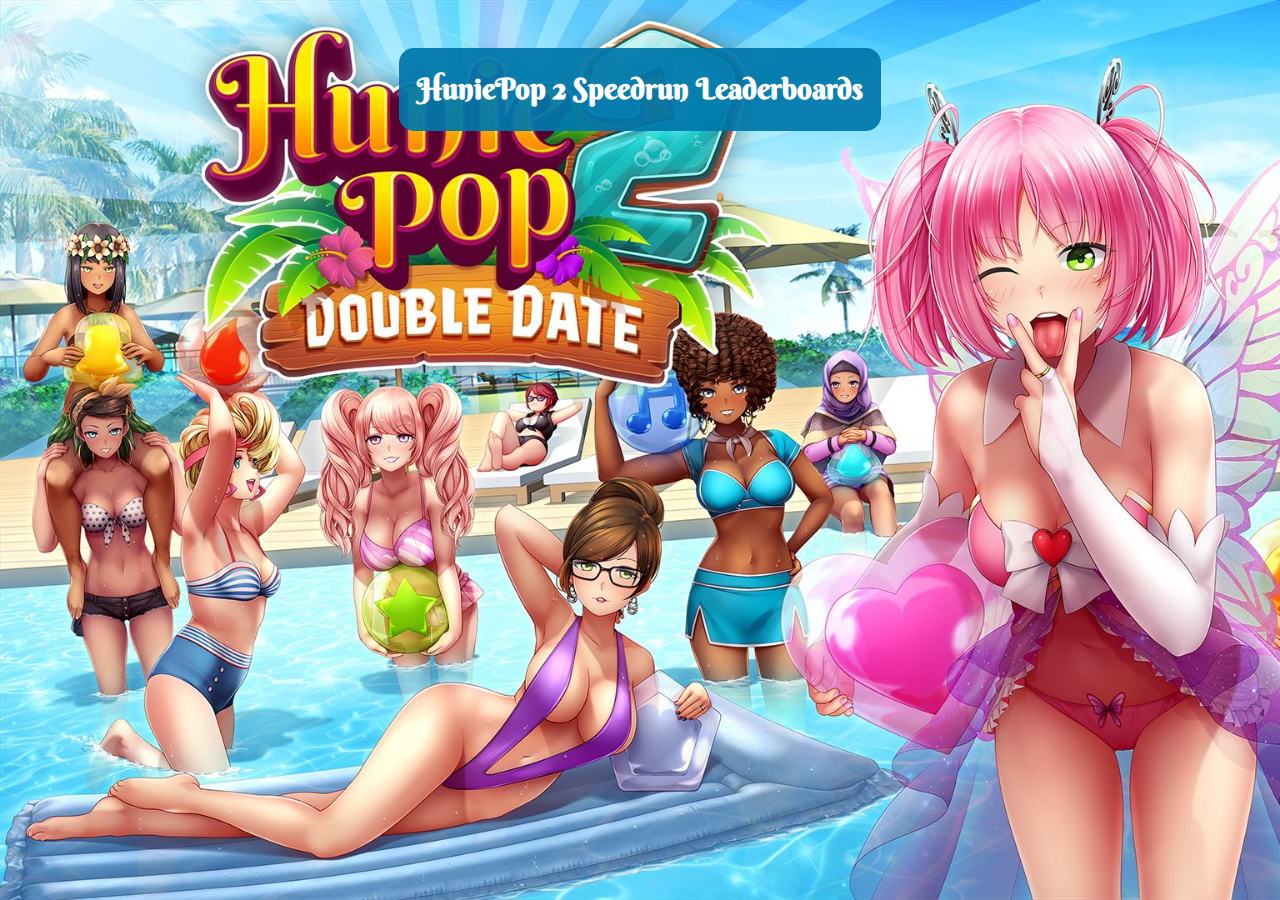
==== index.html @ 328c8e88 "Initial commit" ====
<!DOCTYPE html>
<html lang="en">
  <head>
    <meta http-equiv="content-type" content="text/html; charset=windows-1252">
    <title>HuniePop 2 Speedrun Leaderboards</title>
    <script>
    //regex for manual time entry: ^(([0-9]?[0-9]):)?([0-5]?[0-9]):([0-5]?[0-9])(.[0-9]?[0-9]?[0-9])?$

    // hardcoded; does it have to be?
    //var CATEGORIES = ["Get Laid Easy", "Get Laid Normal", "Get Laid Hard", "Any%", "100%"];
    var CATEGORIES = [];
    var FIELDSTODISPLAY = ["Place", "Username", "Time", "Date", "Verified"]

    class CategoryObject {
      constructor(btn, div, table) {
      this.btn = btn;
        this.div = div;
        this.table = table;

        // used for keeping track of Place
        this.placeInt = 0;
        // for ties
        this.placeIncrement = 1;
        this.currTime = "";
		this.foundNames = new Map();
      }

      add(run) {
		if (this.foundNames.get(run["Username"].toLowerCase())) return;
		this.foundNames.set(run["Username"].toLowerCase(),true);
		
        // figure out this run's place, accounting for ties
        if (run["Time"] === this.currTime) {
          this.placeIncrement++;
        } else {
          this.placeInt += this.placeIncrement;
          this.placeIncrement = 1;
          this.currTime = run["Time"];
        }

        formatRun(run, this.placeInt);

        let tr = this.table.insertRow();
        for (let field of FIELDSTODISPLAY) {
          let td = tr.insertCell();
          td.innerHTML = run[field];
        }
        // hover comment
        tr.title = run["Comments"];
      }

      setEnabled(bool) {
        if (bool) {
          this.btn.classList.add("button-selected");
          this.btn.classList.remove("button-unselected");
          this.div.classList.remove("no-display");
        } else {
          this.btn.classList.remove("button-selected");
          this.btn.classList.add("button-unselected");
          this.div.classList.add("no-display");
        }
      }
    }

    var categoryObjs = new Map();

    // check the JSON out in console to learn its structure
    window.onload = function() {
      fetch('https://spreadsheets.google.com/feeds/cells/1kl9o-EDJ-9yUYhPAU8FjZ1SVGYb12CUqEHdngcg9Cw0/2/public/full?alt=json')
          .then(res => res.json())
          .then(function(data) {
            console.log(data);
            parseCategories(data);
            makeTables();
            switchTab(CATEGORIES[0]);
            
            
            fetch('https://spreadsheets.google.com/feeds/cells/1kl9o-EDJ-9yUYhPAU8FjZ1SVGYb12CUqEHdngcg9Cw0/1/public/full?alt=json')
              .then(res => res.json())
              .then(function(data) {
            let runs = parseRuns(data);
            // sort all runs of all categories by Time, we worry about filtering by category later
            runs = runs.sort(sortRuns);
            populateTables(runs);
          });
      });
      

      

    }

    function switchTab(category) {
      for (let categoryObj of categoryObjs) {
        categoryObj[1].setEnabled(categoryObj[0] == category);
      }
    }

    function makeTables() {
      let mainContainer = document.getElementById("main-container");
      let buttonDiv = document.getElementById("button-div");
      for (let category of CATEGORIES) {
        // button
        let btn = document.createElement('button');
        btn.innerHTML = category;
        btn.onclick = function() {
          switchTab(category);
        };
        buttonDiv.appendChild(btn);

        // containing div
        let div = document.createElement('div');
        div.className = 'category-div';

        //submit run button
        let submitButton = document.createElement('button');
        submitButton.className = 'submit';
        submitButton.innerHTML = "Submit Run";
        submitButton.onclick = function() {
          d = new Date();
          function pad(number) {
            if (number < 10) {
              return '0' + number;
            }
            return number;
          }
          dateString = d.getFullYear() + "-" + pad(d.getMonth()) + "-" + pad(d.getDate());
          window.location.href="https://docs.google.com/forms/d/e/1FAIpQLSfU2xUfo-qPqPRDmk4L1iIjdq28d03KJmSj1h3bWPtqHGwMBw/viewform?usp=pp_url&entry.1212348438=" + prefillCategory(category) + "&entry.958412694=" + dateString;
        };
        div.appendChild(submitButton);

        // category name
        let catName = document.createElement('h2');
        catName.innerHTML = category;
        //catName.innerHTML += "<br><a href='https://docs.google.com/forms/d/e/1FAIpQLSfU2xUfo-qPqPRDmk4L1iIjdq28d03KJmSj1h3bWPtqHGwMBw/viewform?usp=pp_url&entry.1212348438=" + prefillCategory(category) + "'>Submit Run</a>";
        div.appendChild(catName);
        
        

        // table and header row
        let tbl = document.createElement('table');
        div.appendChild(tbl);

        let tr = tbl.insertRow();
        for (let field of FIELDSTODISPLAY) {
          let th = document.createElement('th');
          th.innerHTML = field;
          tr.appendChild(th);
        }

        categoryObjs.set(category, new CategoryObject(btn, div, tbl));

        mainContainer.appendChild(div);
      }
    }
    
    function parseCategories(data) {
      let entries = data.feed.entry;
      for (let entry of entries) {
        CATEGORIES.push(entry.gs$cell.inputValue);
      }
    }
    
    function parseRuns(data) {
      let entries = data.feed.entry;
      let fields = [];
      let runs = [];

      let currentRow = 0;

      for (let entry of entries) {
        // fill out the fields array from row 1 of the sheet
        if (entry.gs$cell.row == 1) {
          fields[entry.gs$cell.col] = entry.gs$cell.inputValue;
          continue;
        }

        // short names
        row = entry.gs$cell.row;
        col = entry.gs$cell.col;
        input = entry.gs$cell.inputValue;
        num = entry.gs$cell.numericValue;

        // new row = new run
        if (row != currentRow) {
          currentRow = row;
          runs[row-2] = {};
          for (let field of fields) {
            // prefill all the fields, because some are optional but shouldn't be undefined
            runs[row-2][field] = "";
          }
        }

        runs[row-2][fields[col]] = input;
        // Times and dates have a raw decimal number form, which is extremely convenient for sorting
        if (num != undefined) {
          runs[row-2][(fields[col]+"num")] = num;
        }
      }
      return runs;
    }

    function formatRun(run, placeInt) {
        // give the run its Place
        run["Place"] = formatPlace(placeInt);

        // no Verified value = No
        if (run["Verified"] === "")
          run["Verified"] = "No";

        // reformat the Time
        run["Time"] = reformatTime2(run["Time"]);
    }

    function populateTables(runs) {
      for (let run of runs) {
        categoryObjs.get(run["Category"]).add(run);
      }
    }

    function formatPlace(placeInt) {
      if (placeInt % 10 === 1 && placeInt % 100 !== 11)
        return placeInt + "st";
      else if (placeInt % 10 === 2 && placeInt % 100 !== 12)
        return placeInt + "nd";
      else if (placeInt % 10 === 3 && placeInt % 100 !== 13)
        return placeInt + "rd";
      else
        return placeInt + "th";
    }

    function reformatTime2(t) {
      return t.replace(/^0(0:0?)?/, '').replace(/\.000$/, '');
    }

    function sortRuns(a,b) {
      return a.Timenum - b.Timenum;
    }
	
	function prefillCategory(catName) {
      return catName.replace("%","%25").replace(" ","+");
    }
    </script>
    <style>
      :root {
        --base-color: #07ae;

        --button-selected: #0000;
        --button-unselected: #0004;
        --button-hover: #fff2;

        --table-header-color: #1118;
        --table-odd-color: #3456;
        --table-even-color: #1236;
        --table-hover-color: #aaa6;
      }
	  
      @font-face {
        font-family: HPTitle;
        src: url('BerkshireSwash-Regular.ttf');
      }
      
      @font-face {
        font-family: HPBold;
        src: url('Exo-Bold.ttf');
      }
      
      @font-face {
        font-family: HPText;
        src: url('Exo-Medium.ttf');
      }

      body {
        margin: auto;
        padding: 3em;
        align: center;

        min-width: 30em;

        background-image: url('hp2bg.jpg');
        background-repeat: no-repeat;
        background-attachment: fixed;
        background-size: cover;

        color: white;
        font-family: helvetica;
        text-align: center;
      }

      h1 {
        font-size: 1.8em;
        text-align: center;
      }

      h2 {
        font-size: 1.5em;
        margin-top: 0px;
      }

      #header-div {
        margin: auto;

        padding: 0.25em;
        background-color: var(--base-color);
        border-radius: 15px;

        width: 40%;
        max-width: 30em;
        min-width: 15em;
		
		font-family: HPTitle;
      }

      #main-container {
        margin: auto;
        margin-top: 3em;

        border-radius: 10px;
        background-color: var(--base-color);

        width: 70%;
        max-width: 50em;
        min-width: 30em;
		
		font-family: HPBold;
      }

      #button-div {
        display: flex;
        flex-wrap: wrap;
        margin-top: 2em;
      }

      button {
        color: inherit;
        font-family: inherit;
        font-size: inherit;
        text-align: center;
        
        background-color: var(--base-color);
        padding: 1em;
        border: none;
        outline: none;

        flex: 1 1 auto;
      }
      
      .submit {
        font-size: 20px;
        border-radius: 8px;
        background-color: var(--button-unselected);
        padding: 0.25em;
        
        position: absolute;
        right: 10px;
      }
      .submit:hover {
        cursor: pointer;
        background-color: var(--button-hover);
      }

      .button-selected {
        background-color: var(--button-selected);
      }

      .button-unselected {
        background-color: var(--button-unselected);
      }

      .button-unselected:hover {
        cursor: pointer;
        background-color: var(--button-hover);
      }

      .category-div {
        padding: 15px 0px;
        position: relative;
      }

      .no-display {
        display: none;
      }

      table {
        width: 100%;
        border-style: none;
        border-collapse: collapse;
      }

      tr {
        line-height: 2em;
		
		font-family: HPText;
      }

      tr:nth-child(odd) {
        /* this is intentional: there's an off-by-one caused by the header */
        background-color: var(--table-even-color);
      }

      tr:nth-child(even) {
        /* this is intentional: there's an off-by-one caused by the header */
        background-color: var(--table-odd-color);
      }

      tr:nth-child(1) {
        background-color: var(--table-header-color);
      }

      tr:nth-child(n+2):hover {
        background-color: var(--table-hover-color);
      }
    </style>
  </head>
  <body>
    <div id="header-div"><h1>HuniePop 2 Speedrun Leaderboards</h1></div>
    <div id="main-container">
      <div id="button-div"></div>
    </div>
  </body>
</html>
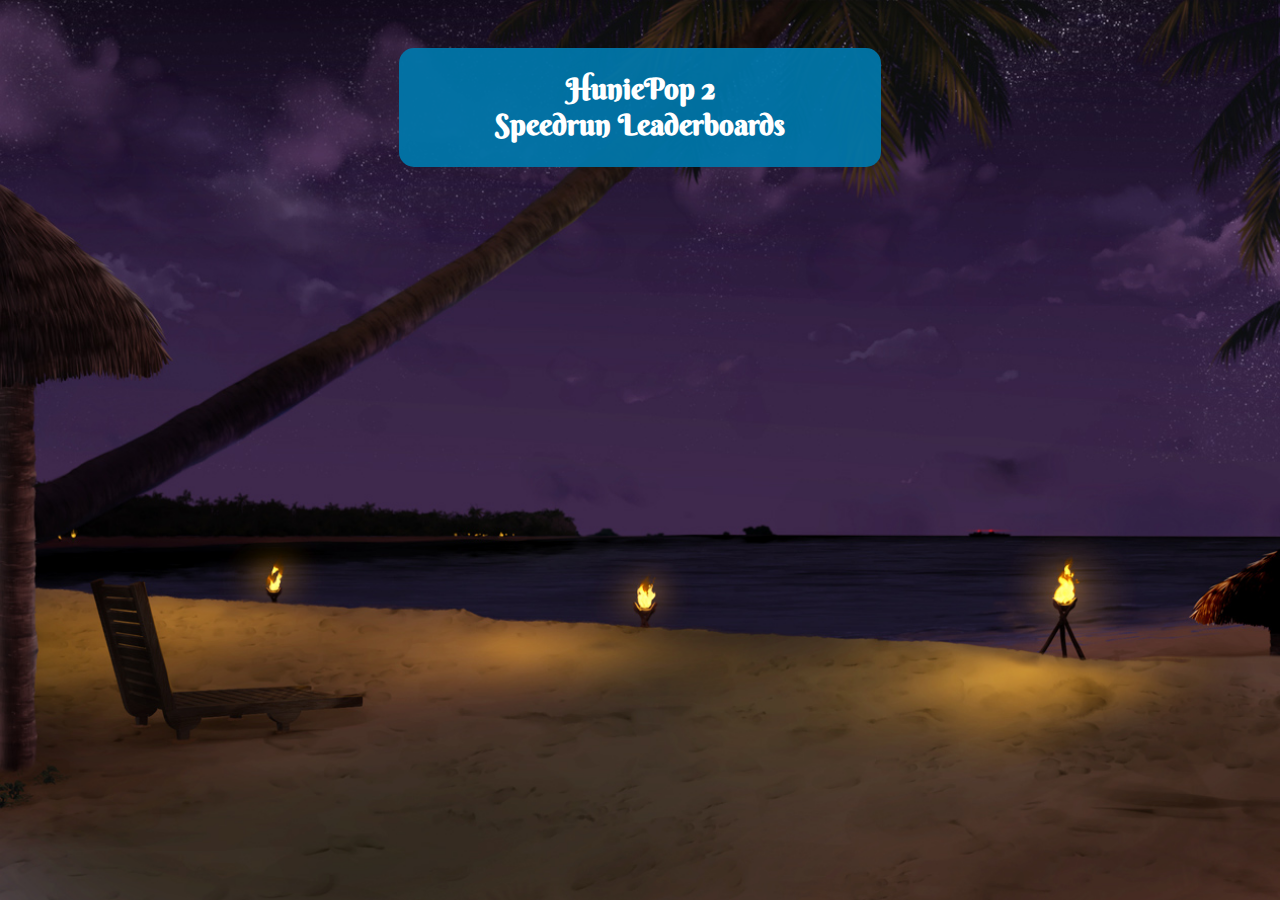
==== commit c1a7997f: "gold/silver/bronze colors" ====
--- a/index.html
+++ b/index.html
@@ -5,12 +5,11 @@
     <title>HuniePop 2 Speedrun Leaderboards</title>
     <script>
     //regex for manual time entry: ^(([0-9]?[0-9]):)?([0-5]?[0-9]):([0-5]?[0-9])(.[0-9]?[0-9]?[0-9])?$
-
-    // hardcoded; does it have to be?
-    //var CATEGORIES = ["Get Laid Easy", "Get Laid Normal", "Get Laid Hard", "Any%", "100%"];
+	
     var CATEGORIES = [];
     var FIELDSTODISPLAY = ["Place", "Username", "Time", "Date", "Verified"]
-
+	var runs;
+	
     class CategoryObject {
       constructor(btn, div, table) {
       this.btn = btn;
@@ -26,6 +25,7 @@
       }
 
       add(run) {
+		//only one run displayed per username per category
 		if (this.foundNames.get(run["Username"].toLowerCase())) return;
 		this.foundNames.set(run["Username"].toLowerCase(),true);
 		
@@ -41,9 +41,10 @@
         formatRun(run, this.placeInt);
 
         let tr = this.table.insertRow();
+		tr.className = "place"+this.placeInt;
         for (let field of FIELDSTODISPLAY) {
           let td = tr.insertCell();
-          td.innerHTML = run[field];
+          td.textContent = run[field];
         }
         // hover comment
         tr.title = run["Comments"];
@@ -69,16 +70,14 @@
       fetch('https://spreadsheets.google.com/feeds/cells/1kl9o-EDJ-9yUYhPAU8FjZ1SVGYb12CUqEHdngcg9Cw0/2/public/full?alt=json')
           .then(res => res.json())
           .then(function(data) {
-            console.log(data);
             parseCategories(data);
             makeTables();
             switchTab(CATEGORIES[0]);
             
-            
             fetch('https://spreadsheets.google.com/feeds/cells/1kl9o-EDJ-9yUYhPAU8FjZ1SVGYb12CUqEHdngcg9Cw0/1/public/full?alt=json')
               .then(res => res.json())
               .then(function(data) {
-            let runs = parseRuns(data);
+            runs = parseRuns(data);
             // sort all runs of all categories by Time, we worry about filtering by category later
             runs = runs.sort(sortRuns);
             populateTables(runs);
@@ -102,7 +101,7 @@
       for (let category of CATEGORIES) {
         // button
         let btn = document.createElement('button');
-        btn.innerHTML = category;
+        btn.textContent = category;
         btn.onclick = function() {
           switchTab(category);
         };
@@ -115,7 +114,7 @@
         //submit run button
         let submitButton = document.createElement('button');
         submitButton.className = 'submit';
-        submitButton.innerHTML = "Submit Run";
+        submitButton.textContent = "Submit Run";
         submitButton.onclick = function() {
           d = new Date();
           function pad(number) {
@@ -124,18 +123,15 @@
             }
             return number;
           }
-          dateString = d.getFullYear() + "-" + pad(d.getMonth()) + "-" + pad(d.getDate());
+          dateString = d.getFullYear() + "-" + pad(d.getMonth()+1) + "-" + pad(d.getDate());
           window.location.href="https://docs.google.com/forms/d/e/1FAIpQLSfU2xUfo-qPqPRDmk4L1iIjdq28d03KJmSj1h3bWPtqHGwMBw/viewform?usp=pp_url&entry.1212348438=" + prefillCategory(category) + "&entry.958412694=" + dateString;
         };
         div.appendChild(submitButton);
 
         // category name
         let catName = document.createElement('h2');
-        catName.innerHTML = category;
-        //catName.innerHTML += "<br><a href='https://docs.google.com/forms/d/e/1FAIpQLSfU2xUfo-qPqPRDmk4L1iIjdq28d03KJmSj1h3bWPtqHGwMBw/viewform?usp=pp_url&entry.1212348438=" + prefillCategory(category) + "'>Submit Run</a>";
+        catName.textContent = category;
         div.appendChild(catName);
-        
-        
 
         // table and header row
         let tbl = document.createElement('table');
@@ -144,7 +140,7 @@
         let tr = tbl.insertRow();
         for (let field of FIELDSTODISPLAY) {
           let th = document.createElement('th');
-          th.innerHTML = field;
+          th.textContent = field;
           tr.appendChild(th);
         }
 
@@ -174,6 +170,7 @@
           fields[entry.gs$cell.col] = entry.gs$cell.inputValue;
           continue;
         }
+		console.log(fields);
 
         // short names
         row = entry.gs$cell.row;
@@ -187,7 +184,7 @@
           runs[row-2] = {};
           for (let field of fields) {
             // prefill all the fields, because some are optional but shouldn't be undefined
-            runs[row-2][field] = "";
+            if (field != undefined) runs[row-2][field] = "";
           }
         }
 
@@ -240,6 +237,11 @@
 	function prefillCategory(catName) {
       return catName.replace("%","%25").replace(" ","+");
     }
+	
+	//not necessary?
+	function preventScripts(s) {
+		return s.replace(/</g, "&lt;").replace(/>/g, "&gt;").replace(/&/g, "&amp;").replace(/"/g, "&quot;").replace(/'/g, "&#x27;");
+	}
     </script>
     <style>
       :root {
@@ -277,7 +279,7 @@
 
         min-width: 30em;
 
-        background-image: url('hp2bg.jpg');
+        background-image: url('hp1beach.jpg');
         background-repeat: no-repeat;
         background-attachment: fixed;
         background-size: cover;
@@ -338,7 +340,7 @@
         text-align: center;
         
         background-color: var(--base-color);
-        padding: 1em;
+        padding: 0.75em;
         border: none;
         outline: none;
 
@@ -346,7 +348,7 @@
       }
       
       .submit {
-        font-size: 20px;
+        font-size: 1.2em;
         border-radius: 8px;
         background-color: var(--button-unselected);
         padding: 0.25em;
@@ -392,6 +394,10 @@
 		
 		font-family: HPText;
       }
+	  
+	  .place1 { color:#ffff99; }
+	  .place2 { color:#cccccc; }
+	  .place3 { color:#ffb366; }
 
       tr:nth-child(odd) {
         /* this is intentional: there's an off-by-one caused by the header */
@@ -413,7 +419,7 @@
     </style>
   </head>
   <body>
-    <div id="header-div"><h1>HuniePop 2 Speedrun Leaderboards</h1></div>
+    <div id="header-div"><h1>HuniePop 2<br>Speedrun Leaderboards</h1></div>
     <div id="main-container">
       <div id="button-div"></div>
     </div>
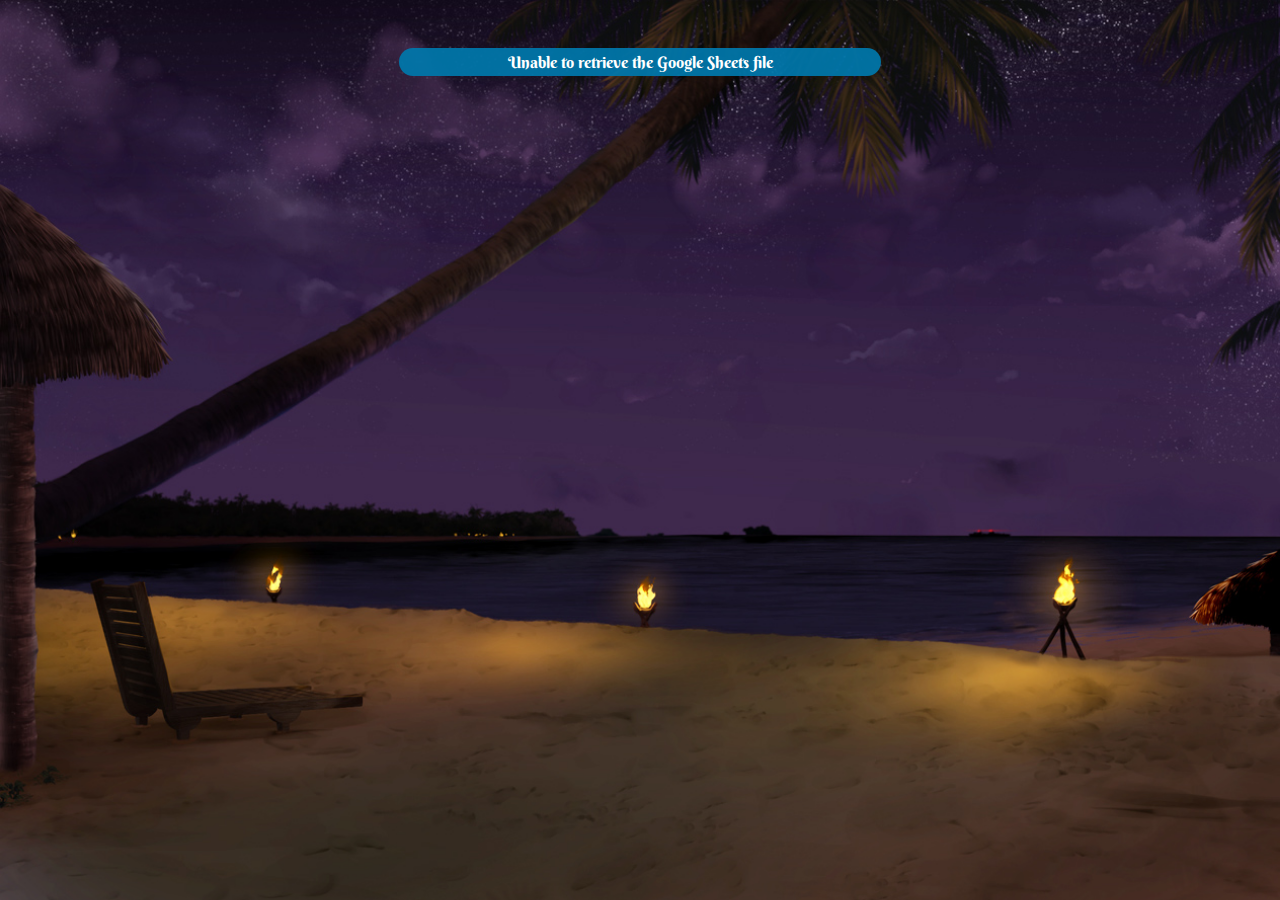
==== commit ec687e88: "Move stuff" ====
--- a/index.html
+++ b/index.html
@@ -3,420 +3,8 @@
   <head>
     <meta http-equiv="content-type" content="text/html; charset=windows-1252">
     <title>HuniePop 2 Speedrun Leaderboards</title>
-    <script>
-    //regex for manual time entry: ^(([0-9]?[0-9]):)?([0-5]?[0-9]):([0-5]?[0-9])(.[0-9]?[0-9]?[0-9])?$
-	
-    var CATEGORIES = [];
-    var FIELDSTODISPLAY = ["Place", "Username", "Time", "Date", "Verified"]
-	var runs;
-	
-    class CategoryObject {
-      constructor(btn, div, table) {
-      this.btn = btn;
-        this.div = div;
-        this.table = table;
-
-        // used for keeping track of Place
-        this.placeInt = 0;
-        // for ties
-        this.placeIncrement = 1;
-        this.currTime = "";
-		this.foundNames = new Map();
-      }
-
-      add(run) {
-		//only one run displayed per username per category
-		if (this.foundNames.get(run["Username"].toLowerCase())) return;
-		this.foundNames.set(run["Username"].toLowerCase(),true);
-		
-        // figure out this run's place, accounting for ties
-        if (run["Time"] === this.currTime) {
-          this.placeIncrement++;
-        } else {
-          this.placeInt += this.placeIncrement;
-          this.placeIncrement = 1;
-          this.currTime = run["Time"];
-        }
-
-        formatRun(run, this.placeInt);
-
-        let tr = this.table.insertRow();
-		tr.className = "place"+this.placeInt;
-        for (let field of FIELDSTODISPLAY) {
-          let td = tr.insertCell();
-          td.textContent = run[field];
-        }
-        // hover comment
-        tr.title = run["Comments"];
-      }
-
-      setEnabled(bool) {
-        if (bool) {
-          this.btn.classList.add("button-selected");
-          this.btn.classList.remove("button-unselected");
-          this.div.classList.remove("no-display");
-        } else {
-          this.btn.classList.remove("button-selected");
-          this.btn.classList.add("button-unselected");
-          this.div.classList.add("no-display");
-        }
-      }
-    }
-
-    var categoryObjs = new Map();
-
-    // check the JSON out in console to learn its structure
-    window.onload = function() {
-      fetch('https://spreadsheets.google.com/feeds/cells/1kl9o-EDJ-9yUYhPAU8FjZ1SVGYb12CUqEHdngcg9Cw0/2/public/full?alt=json')
-          .then(res => res.json())
-          .then(function(data) {
-            parseCategories(data);
-            makeTables();
-            switchTab(CATEGORIES[0]);
-            
-            fetch('https://spreadsheets.google.com/feeds/cells/1kl9o-EDJ-9yUYhPAU8FjZ1SVGYb12CUqEHdngcg9Cw0/1/public/full?alt=json')
-              .then(res => res.json())
-              .then(function(data) {
-            runs = parseRuns(data);
-            // sort all runs of all categories by Time, we worry about filtering by category later
-            runs = runs.sort(sortRuns);
-            populateTables(runs);
-          });
-      });
-      
-
-      
-
-    }
-
-    function switchTab(category) {
-      for (let categoryObj of categoryObjs) {
-        categoryObj[1].setEnabled(categoryObj[0] == category);
-      }
-    }
-
-    function makeTables() {
-      let mainContainer = document.getElementById("main-container");
-      let buttonDiv = document.getElementById("button-div");
-      for (let category of CATEGORIES) {
-        // button
-        let btn = document.createElement('button');
-        btn.textContent = category;
-        btn.onclick = function() {
-          switchTab(category);
-        };
-        buttonDiv.appendChild(btn);
-
-        // containing div
-        let div = document.createElement('div');
-        div.className = 'category-div';
-
-        //submit run button
-        let submitButton = document.createElement('button');
-        submitButton.className = 'submit';
-        submitButton.textContent = "Submit Run";
-        submitButton.onclick = function() {
-          d = new Date();
-          function pad(number) {
-            if (number < 10) {
-              return '0' + number;
-            }
-            return number;
-          }
-          dateString = d.getFullYear() + "-" + pad(d.getMonth()+1) + "-" + pad(d.getDate());
-          window.location.href="https://docs.google.com/forms/d/e/1FAIpQLSfU2xUfo-qPqPRDmk4L1iIjdq28d03KJmSj1h3bWPtqHGwMBw/viewform?usp=pp_url&entry.1212348438=" + prefillCategory(category) + "&entry.958412694=" + dateString;
-        };
-        div.appendChild(submitButton);
-
-        // category name
-        let catName = document.createElement('h2');
-        catName.textContent = category;
-        div.appendChild(catName);
-
-        // table and header row
-        let tbl = document.createElement('table');
-        div.appendChild(tbl);
-
-        let tr = tbl.insertRow();
-        for (let field of FIELDSTODISPLAY) {
-          let th = document.createElement('th');
-          th.textContent = field;
-          tr.appendChild(th);
-        }
-
-        categoryObjs.set(category, new CategoryObject(btn, div, tbl));
-
-        mainContainer.appendChild(div);
-      }
-    }
-    
-    function parseCategories(data) {
-      let entries = data.feed.entry;
-      for (let entry of entries) {
-        CATEGORIES.push(entry.gs$cell.inputValue);
-      }
-    }
-    
-    function parseRuns(data) {
-      let entries = data.feed.entry;
-      let fields = [];
-      let runs = [];
-
-      let currentRow = 0;
-
-      for (let entry of entries) {
-        // fill out the fields array from row 1 of the sheet
-        if (entry.gs$cell.row == 1) {
-          fields[entry.gs$cell.col] = entry.gs$cell.inputValue;
-          continue;
-        }
-		console.log(fields);
-
-        // short names
-        row = entry.gs$cell.row;
-        col = entry.gs$cell.col;
-        input = entry.gs$cell.inputValue;
-        num = entry.gs$cell.numericValue;
-
-        // new row = new run
-        if (row != currentRow) {
-          currentRow = row;
-          runs[row-2] = {};
-          for (let field of fields) {
-            // prefill all the fields, because some are optional but shouldn't be undefined
-            if (field != undefined) runs[row-2][field] = "";
-          }
-        }
-
-        runs[row-2][fields[col]] = input;
-        // Times and dates have a raw decimal number form, which is extremely convenient for sorting
-        if (num != undefined) {
-          runs[row-2][(fields[col]+"num")] = num;
-        }
-      }
-      return runs;
-    }
-
-    function formatRun(run, placeInt) {
-        // give the run its Place
-        run["Place"] = formatPlace(placeInt);
-
-        // no Verified value = No
-        if (run["Verified"] === "")
-          run["Verified"] = "No";
-
-        // reformat the Time
-        run["Time"] = reformatTime2(run["Time"]);
-    }
-
-    function populateTables(runs) {
-      for (let run of runs) {
-        categoryObjs.get(run["Category"]).add(run);
-      }
-    }
-
-    function formatPlace(placeInt) {
-      if (placeInt % 10 === 1 && placeInt % 100 !== 11)
-        return placeInt + "st";
-      else if (placeInt % 10 === 2 && placeInt % 100 !== 12)
-        return placeInt + "nd";
-      else if (placeInt % 10 === 3 && placeInt % 100 !== 13)
-        return placeInt + "rd";
-      else
-        return placeInt + "th";
-    }
-
-    function reformatTime2(t) {
-      return t.replace(/^0(0:0?)?/, '').replace(/\.000$/, '');
-    }
-
-    function sortRuns(a,b) {
-      return a.Timenum - b.Timenum;
-    }
-	
-	function prefillCategory(catName) {
-      return catName.replace("%","%25").replace(" ","+");
-    }
-	
-	//not necessary?
-	function preventScripts(s) {
-		return s.replace(/</g, "&lt;").replace(/>/g, "&gt;").replace(/&/g, "&amp;").replace(/"/g, "&quot;").replace(/'/g, "&#x27;");
-	}
-    </script>
-    <style>
-      :root {
-        --base-color: #07ae;
-
-        --button-selected: #0000;
-        --button-unselected: #0004;
-        --button-hover: #fff2;
-
-        --table-header-color: #1118;
-        --table-odd-color: #3456;
-        --table-even-color: #1236;
-        --table-hover-color: #aaa6;
-      }
-	  
-      @font-face {
-        font-family: HPTitle;
-        src: url('BerkshireSwash-Regular.ttf');
-      }
-      
-      @font-face {
-        font-family: HPBold;
-        src: url('Exo-Bold.ttf');
-      }
-      
-      @font-face {
-        font-family: HPText;
-        src: url('Exo-Medium.ttf');
-      }
-
-      body {
-        margin: auto;
-        padding: 3em;
-        align: center;
-
-        min-width: 30em;
-
-        background-image: url('hp1beach.jpg');
-        background-repeat: no-repeat;
-        background-attachment: fixed;
-        background-size: cover;
-
-        color: white;
-        font-family: helvetica;
-        text-align: center;
-      }
-
-      h1 {
-        font-size: 1.8em;
-        text-align: center;
-      }
-
-      h2 {
-        font-size: 1.5em;
-        margin-top: 0px;
-      }
-
-      #header-div {
-        margin: auto;
-
-        padding: 0.25em;
-        background-color: var(--base-color);
-        border-radius: 15px;
-
-        width: 40%;
-        max-width: 30em;
-        min-width: 15em;
-		
-		font-family: HPTitle;
-      }
-
-      #main-container {
-        margin: auto;
-        margin-top: 3em;
-
-        border-radius: 10px;
-        background-color: var(--base-color);
-
-        width: 70%;
-        max-width: 50em;
-        min-width: 30em;
-		
-		font-family: HPBold;
-      }
-
-      #button-div {
-        display: flex;
-        flex-wrap: wrap;
-        margin-top: 2em;
-      }
-
-      button {
-        color: inherit;
-        font-family: inherit;
-        font-size: inherit;
-        text-align: center;
-        
-        background-color: var(--base-color);
-        padding: 0.75em;
-        border: none;
-        outline: none;
-
-        flex: 1 1 auto;
-      }
-      
-      .submit {
-        font-size: 1.2em;
-        border-radius: 8px;
-        background-color: var(--button-unselected);
-        padding: 0.25em;
-        
-        position: absolute;
-        right: 10px;
-      }
-      .submit:hover {
-        cursor: pointer;
-        background-color: var(--button-hover);
-      }
-
-      .button-selected {
-        background-color: var(--button-selected);
-      }
-
-      .button-unselected {
-        background-color: var(--button-unselected);
-      }
-
-      .button-unselected:hover {
-        cursor: pointer;
-        background-color: var(--button-hover);
-      }
-
-      .category-div {
-        padding: 15px 0px;
-        position: relative;
-      }
-
-      .no-display {
-        display: none;
-      }
-
-      table {
-        width: 100%;
-        border-style: none;
-        border-collapse: collapse;
-      }
-
-      tr {
-        line-height: 2em;
-		
-		font-family: HPText;
-      }
-	  
-	  .place1 { color:#ffff99; }
-	  .place2 { color:#cccccc; }
-	  .place3 { color:#ffb366; }
-
-      tr:nth-child(odd) {
-        /* this is intentional: there's an off-by-one caused by the header */
-        background-color: var(--table-even-color);
-      }
-
-      tr:nth-child(even) {
-        /* this is intentional: there's an off-by-one caused by the header */
-        background-color: var(--table-odd-color);
-      }
-
-      tr:nth-child(1) {
-        background-color: var(--table-header-color);
-      }
-
-      tr:nth-child(n+2):hover {
-        background-color: var(--table-hover-color);
-      }
-    </style>
+    <script src="index.js"></script>
+    <link rel="stylesheet" href="index.css">
   </head>
   <body>
     <div id="header-div"><h1>HuniePop 2<br>Speedrun Leaderboards</h1></div>
@@ -424,4 +12,4 @@
       <div id="button-div"></div>
     </div>
   </body>
-</html>+</html>
--- a/index.css
+++ b/index.css
@@ -0,0 +1,203 @@
+:root {
+  --base-color: #07ae;
+
+  --button-selected: #0000;
+  --button-unselected: #0004;
+  --button-hover: #fff2;
+
+  --table-header-color: #1118;
+  --table-odd-color: #3456;
+  --table-even-color: #1236;
+  --table-hover-color: #aaa6;
+}
+
+@font-face {
+  font-family: HPTitle;
+  src: url('res/BerkshireSwash-Regular.ttf');
+}
+
+@font-face {
+  font-family: HPBold;
+  src: url('res/Exo-Bold.ttf');
+}
+
+@font-face {
+  font-family: HPText;
+  src: url('res/Exo-Medium.ttf');
+}
+
+body {
+  margin: auto;
+  padding: 3em;
+  align: center;
+
+  min-width: 30em;
+
+  background-image: url('res/hp1beach.jpg');
+  background-repeat: no-repeat;
+  background-attachment: fixed;
+  background-size: cover;
+
+  color: white;
+  font-family: helvetica;
+  text-align: center;
+}
+
+h1 {
+  font-size: 1.8em;
+  text-align: center;
+}
+
+h2 {
+  font-size: 1.5em;
+  margin-top: 0px;
+}
+
+#header-div {
+  margin: auto;
+
+  padding: 0.25em;
+  background-color: var(--base-color);
+  border-radius: 15px;
+
+  width: 40%;
+  max-width: 30em;
+  min-width: 15em;
+
+  font-family: HPTitle;
+}
+
+#main-container {
+  margin: auto;
+  margin-top: 3em;
+
+  border-radius: 10px;
+  background-color: var(--base-color);
+
+  width: 70%;
+  max-width: 60em;
+  min-width: 40em;
+
+  font-family: HPBold;
+}
+
+#button-div {
+  display: flex;
+  flex-wrap: wrap;
+  margin-top: 2em;
+}
+
+button {
+  color: inherit;
+  font-family: inherit;
+  font-size: inherit;
+  text-align: center;
+
+  background-color: var(--base-color);
+  padding: 0.75em;
+  border: none;
+  outline: none;
+
+  flex: 1 1 auto;
+}
+
+a {
+  color: inherit;
+}
+
+a:hover {
+transition: color 0.5s;
+  color: white;
+}
+
+img {
+  object-fit: scale-down;      
+}
+
+.submit {
+  font-size: 1.2em;
+  border-radius: 8px;
+  background-color: var(--button-unselected);
+  padding: 0.25em;
+
+  position: absolute;
+  right: 10px;
+}
+
+.submit:hover {
+  cursor: pointer;
+  background-color: var(--button-hover);
+}
+
+.button-selected {
+  background-color: var(--button-selected);
+}
+
+.button-unselected {
+  background-color: var(--button-unselected);
+}
+
+.button-unselected:hover {
+  cursor: pointer;
+  background-color: var(--button-hover);
+}
+
+.category-div {
+  padding: 15px 0px;
+  position: relative;
+}
+
+.no-display {
+  display: none;
+}
+
+table {
+  width: 100%;
+  border-style: none;
+  border-collapse: collapse;
+}
+
+tr {
+  line-height: 2em;
+  
+  font-family: HPText;
+}
+
+.place1 { color:#ffff99; }
+.place2 { color:#cccccc; }
+.place3 { color:#ffb366; }
+
+tr:nth-child(4n+4) {
+  /* this is intentional: there's an off-by-one caused by the header */
+  background-color: var(--table-even-color);
+}
+
+tr:nth-child(4n+2) {
+  /* this is intentional: there's an off-by-one caused by the header */
+  background-color: var(--table-odd-color);
+}
+
+tr:nth-child(1) {
+  background-color: var(--table-header-color);
+}
+
+tr:nth-child(2n+2):hover {
+  background-color: var(--table-hover-color);
+  cursor: pointer;
+}
+
+.content {
+  padding: 0 18px;
+  max-height: 0;
+  overflow: hidden;
+  transition: max-height 0.2s ease-out;
+  background-color: var(--base-color);
+}
+
+.divtr {
+  max-height: 0;
+  transition: max-height 0.2s ease-out;
+  padding: 0px;
+  margin: 0px;
+  height: 0%;
+}
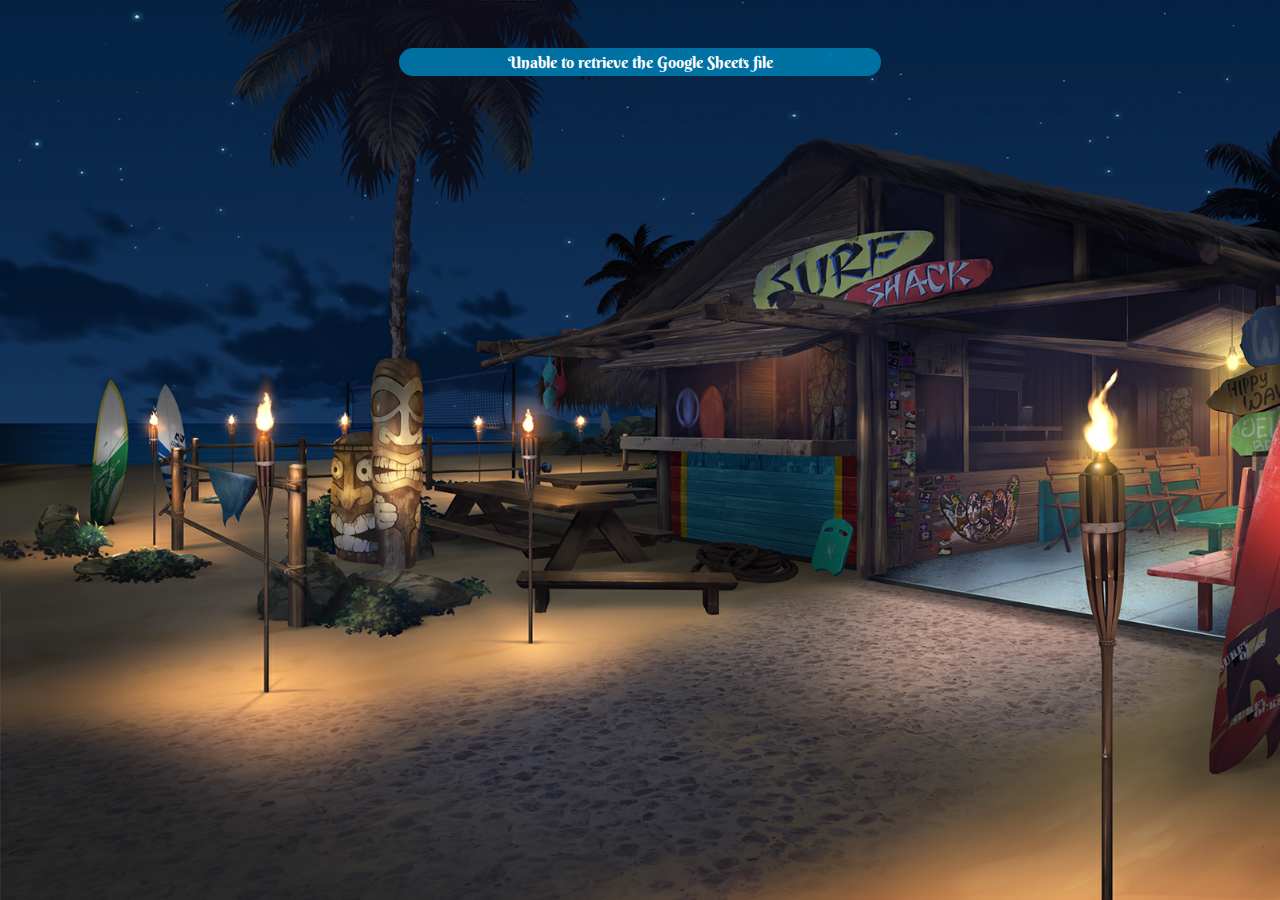
==== commit 38c91a47: "testing meta tags" ====
--- a/index.html
+++ b/index.html
@@ -1,10 +1,15 @@
 <!DOCTYPE html>
 <html lang="en">
   <head>
+	<link rel="shortcut icon" type="image/x-icon" href="favicon.ico">
     <meta http-equiv="content-type" content="text/html; charset=windows-1252">
     <title>HuniePop 2 Speedrun Leaderboards</title>
     <script src="index.js"></script>
     <link rel="stylesheet" href="index.css">
+	<meta property="og:type" content="website">
+	<meta property="og:title" content="HuniePop 2 Speedrun Leaderboards" />
+	<meta property="og:description" content="srcom sucks" />
+	<meta property="og:url" content="https://hp2speedruns.github.io/" />
   </head>
   <body>
     <div id="header-div"><h1>HuniePop 2<br>Speedrun Leaderboards</h1></div>
--- a/index.css
+++ b/index.css
@@ -33,7 +33,7 @@
 
   min-width: 30em;
 
-  background-image: url('res/hp1beach.jpg');
+  background-image: url('res/hp2shack.png');
   background-repeat: no-repeat;
   background-attachment: fixed;
   background-size: cover;
@@ -85,6 +85,11 @@
   display: flex;
   flex-wrap: wrap;
   margin-top: 2em;
+}
+
+.underembed {
+	font-size: 0.75em;
+	margin: 0px;
 }
 
 button {
@@ -106,7 +111,7 @@
 }
 
 a:hover {
-transition: color 0.5s;
+  transition: color 0.5s;
   color: white;
 }
 
@@ -121,7 +126,7 @@
   padding: 0.25em;
 
   position: absolute;
-  right: 10px;
+  right: 15px;
 }
 
 .submit:hover {
@@ -159,26 +164,45 @@
 
 tr {
   line-height: 2em;
-  
   font-family: HPText;
+}
+
+td {
+  max-width: 10em;
+  overflow: hidden;
+  text-overflow: ellipsis;
+}
+
+.content {
+  line-height: 1em;
+  max-height: 0;
+  overflow: hidden;
+  transition: max-height 0.2s ease-out;
+  background-color: var(--base-color);
+}
+
+.comment {
+  line-height: 1.5em;
+  word-wrap: break-word;
+  white-space: pre;
+  max-height: 30em;
+  margin: 0.5em;
 }
 
 .place1 { color:#ffff99; }
 .place2 { color:#cccccc; }
 .place3 { color:#ffb366; }
 
-tr:nth-child(4n+4) {
-  /* this is intentional: there's an off-by-one caused by the header */
-  background-color: var(--table-even-color);
-}
-
-tr:nth-child(4n+2) {
-  /* this is intentional: there's an off-by-one caused by the header */
-  background-color: var(--table-odd-color);
-}
-
 tr:nth-child(1) {
   background-color: var(--table-header-color);
+}
+
+tr:nth-child(4n+4) {
+  background-color: var(--table-even-color);
+}
+
+tr:nth-child(4n+2) {
+  background-color: var(--table-odd-color);
 }
 
 tr:nth-child(2n+2):hover {
@@ -186,17 +210,7 @@
   cursor: pointer;
 }
 
-.content {
-  padding: 0 18px;
-  max-height: 0;
-  overflow: hidden;
-  transition: max-height 0.2s ease-out;
-  background-color: var(--base-color);
-}
-
 .divtr {
-  max-height: 0;
-  transition: max-height 0.2s ease-out;
   padding: 0px;
   margin: 0px;
   height: 0%;
